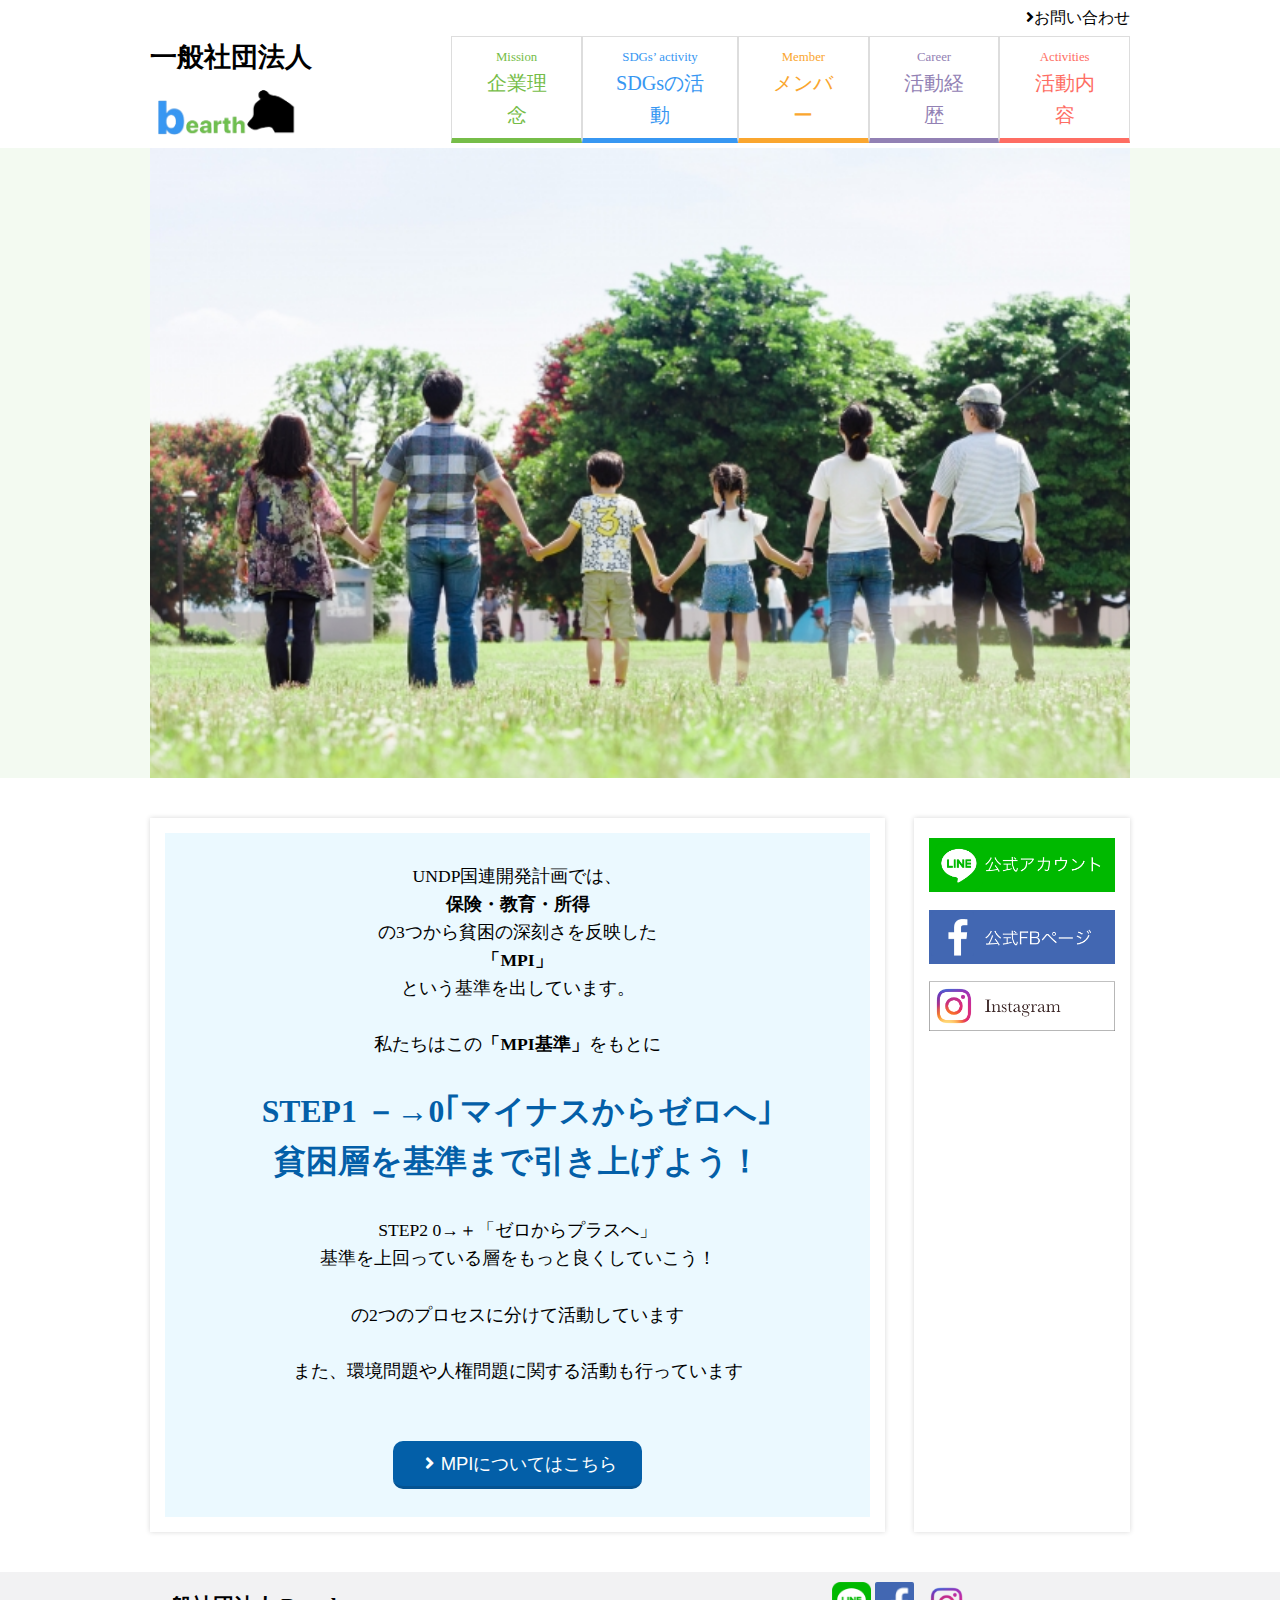
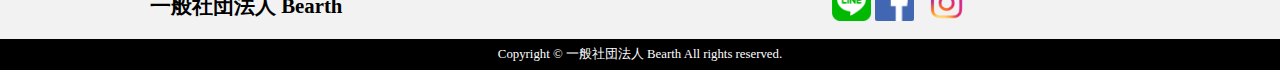
==== detail-step1.html @ adcd37fe "[implemnet] UNDPの文言追加" ====
<!DOCTYPE html>
<html lang="en">
<head>
    <meta charset="UTF-8">
    <meta name="viewport" content="width=device-width, initial-scale=1.0">
    <meta name="google-site-verification" content="5CtCFBnasUfVkqQjq2MaMUYwWER3md2tzpR2T9uA9SU"/>
    <link rel="stylesheet" href="https://fonts.googleapis.com/css2?family=Montserrat:wght@400;800&display=swap">
    <link rel="stylesheet" href="https://use.fontawesome.com/releases/v5.14.0/css/all.css">
    <link rel="stylesheet" href="css/style.css">
    <link rel="stylesheet" href="css/detail.css">
    <title>Bearthのホームページ | STEP01 マイナスからゼロ</title>
</head>
<body>
<header>
    <div class="contact-area"><i class="fas fa-angle-right"></i>お問い合わせ</div>
    <div class="toolbar">
        <a href="index.html" class="logo-link">
            <div>
                <span>一般社団法人</span>
                <img src="img/bearth-logo.png">
            </div>
        </a>
        <div class="nav-btn">
            <div></div>
            <div></div>
            <div></div>
        </div>
        <nav class="link-container">
            <ul>
                <li>
                    <a href="#mission">
                        <div class="link-ruby">Mission</div>
                        <div class="link-name">企業理念</div>
                    </a>
                </li>
                <li>
                    <a href="#sdgs-activity">
                        <div class="link-ruby">SDGs’ activity</div>
                        <div class="link-name">SDGsの活動</div>
                    </a>
                </li>
                <li>
                    <a href="#member">
                        <div class="link-ruby">Member</div>
                        <div class="link-name">メンバー</div>
                    </a>
                </li>
                <li>
                    <a href="#career">
                        <div class="link-ruby">Career</div>
                        <div class="link-name">活動経歴</div>
                    </a>
                </li>
                <li>
                    <a href="#activities">
                        <div class="link-ruby">Activities</div>
                        <div class="link-name">活動内容</div>
                    </a>
                </li>
            </ul>
        </nav>
    </div>
</header>
<div class="top-img-container">
    <div class="top-img"></div>
</div>

<div class="container">
    <main>
        <div class="undp-area blue">
            UNDP国連開発計画では、
            <b>保険・教育・所得</b>
            の3つから貧困の深刻さを反映した
            <b>「MPI」</b>
            という基準を出しています。

            私たちはこの<b>「MPI基準」</b>をもとに

            <span class="step1-large">STEP1 －→0<br class="pc-none">｢マイナスからゼロへ｣
                貧困層を基準まで引き上げよう！</span>

            STEP2 0→＋「ゼロからプラスへ」
            基準を上回っている層をもっと良くしていこう！

            の2つのプロセスに分けて活動しています
            
            また、環境問題や人権問題に関する活動も行っています

            <a href="https://www.jp.undp.org/content/tokyo/ja/home/library/human_development/human_development1/hdr_2011/QA_HDR3.html" target="_blank">
                <button><i class="fas fa-angle-right fa-fw"></i>MPIについてはこちら</button>
            </a>
        </div>
    </main>
    <aside>
        <a href="https://line.me/R/ti/p/%40872eppez"><img src="img/LINE.png" width="100%"></a>
        <img src="img/facebook.png" width="100%">
        <a href="https://www.instagram.com/bearth.my/"><img src="img/insta.png" width="100%"></a>
    </aside>
</div>
<footer>
    <section class="company-info">
        <div>
            <div class="company-name">一般社団法人 Bearth</div>
            <div class="sns-area">
                <a href="https://line.me/R/ti/p/%40872eppez"><img src="img/LINE-logo.png" width="39"></a>
                <img src="img/facebook-logo.png" width="39">
                <a href="https://www.instagram.com/bearth.my/"><img src="img/Insta-logo.png" width="39"></a>
            </div>
        </div>
    </section>
    <section class="copyright">Copyright © 一般社団法人 Bearth All rights reserved.</section>
</footer>
<script src="https://code.jquery.com/jquery-3.5.1.min.js"
        integrity="sha256-9/aliU8dGd2tb6OSsuzixeV4y/faTqgFtohetphbbj0=" crossorigin="anonymous"></script>
<script src="script.js"></script>
</body>
</html>
---- css/style.css ----
:root {
    --side-padding: 150px;
}

body {
    margin: 0;
    line-height: 1.6;
}

a {
    text-decoration: none;
}

ul {
    margin: 0;
    padding: 0;
}

li {
    list-style: none;
}

header, .container {
    padding-left: var(--side-padding);
    padding-right: var(--side-padding);
}

header .contact-area {
    text-align: right;
    padding-top: 5px;
    padding-bottom: 5px;
}

.toolbar {
    display: flex;
    justify-content: space-between;
}

.toolbar a.logo-link {
    display: flex;
    align-items: flex-end;

    font-size: 1.7em;
    color: #000;
    font-weight: bold;
}

.toolbar a.logo-link:hover {
    opacity: 0.8;
    transition: .2s;
}

.toolbar a.logo-link img {
    width: 150px;
}

.toolbar .link-ruby {
    font-size: 0.8em;
}

.toolbar .link-name {
    font-size: 1.26em;
    /*font-weight: 600;*/
}

nav ul {
    display: flex;
}

.toolbar nav li {
    padding: 10px 28px 6px;
    border: 1px solid #ddd;
    border-bottom-width: 5px;
    text-align: center;
}

nav li:hover {
    opacity: 0.6;
    transition: all .2s;
}

nav li:nth-of-type(1) {
    border-bottom-color: #76BD48;
}

nav li:nth-of-type(1) a {
    color: #76BD48;
}

nav li:nth-of-type(2) {
    border-bottom-color: #3797F2;
}

nav li:nth-of-type(2) a{
    color: #3797F2;

}

nav li:nth-of-type(3) {
    border-bottom-color: #FAA62F;
}

nav li:nth-of-type(3) a {
    color: #FAA62F;
}

nav li:nth-of-type(4) {
    border-bottom-color: #9281B4;
}

nav li:nth-of-type(4) a {
    color: #9281B4;
}

nav li:nth-of-type(5) {
    border-bottom-color: #FE6D63;
}

nav li:nth-of-type(5) a {
    color: #FE6D63;
}

.top-img-container {
    width: 100%;
    padding-left: var(--side-padding);
    padding-right: var(--side-padding);
    height: 70vh;
    -webkit-box-sizing: border-box;
    -moz-box-sizing: border-box;
    box-sizing: border-box;
    background: rgba(108, 192, 78, 0.08);
}

.top-img {
    height: 100%;
    background: url(../img/top.jpg) no-repeat center;
    background-size: cover;
}

.nav-btn {
    display: none;
}

main, aside {
    box-shadow: 0px 0px 5px rgba(0, 0, 0, 0.16);
    -webkit-box-sizing: border-box;
    -moz-box-sizing: border-box;
    box-sizing: border-box;
}

.container {
    display: flex;
    justify-content: space-between;
    margin: 40px auto;
}

main {
    width: 75%;
    padding: 15px;
    font-size: 1.1em;
}

main > section {
    margin-bottom: 30px;
}

aside {
    padding: 20px 15px;
    width: 22%;
}

h1 {
    margin: 0;
    font-size: 1.3em;
    border-left-width: 5px;
    border-left-style: solid;
    padding: 4px 10px;
}

h1#mission {
    border-left-color: #76BD48;
}

h1#sdgs-activity {
    border-left-color: #3797F2;
}

h1#member {
    border-left-color: #FAA62F;
}

h1#career {
    border-left-color: #9281B4;
}

h1#activities {
    border-left-color: #FE6D63;
}

p.mission-statement {
    background: rgba(108, 192, 78, 0.08);
    color: #039C6D;
    --p-padding: 25px;
    padding-top: var(--p-padding);
    padding-bottom: var(--p-padding);
    text-align: center;
    font-weight: bold;
    font-size: 1.2em;
}

.mission-step {
    background: url(img/gray-stripe.png);
    background-size: 15px 15px;
    border: 3px solid #318BBE;
    border-radius: 10px;
    padding: 10px 20px;
}

.mission-step .step-area {
    display: flex;
    align-items: center;
    flex-wrap: wrap;
}

.mission-step .step-area > div:nth-of-type(1), .mission-step > div:nth-of-type(2) {
    align-self: flex-start;
    margin-top: 10px;
}

.mission-step .description {
    font-size: 1.3em;
}

.description .minus {
    color: #1E65A5;
    font-weight: bold;
}

.description .zero {
    font-weight: bold;
}

.description .plus {
    color: #FE6D63;
    font-weight: bold;
}

.mission-step button {
    background: #035FA8;
    border: none;
    border-bottom: 3px solid #055392;
    border-radius: 10px;
    color: white;
    padding: 10px 25px;
    font-size: 1.05em;
    margin-left: 30px;
    transition: 0.15s;
}

.mission-step button:hover {
    opacity: 0.8;
}

.step-area p {
    margin-left: 20px;
    font-size: 1.2em;
}

.slash {
    height: 70px;
    border-left: 4px solid #000;
    transform: skew(-40deg);
}

.step {
    font-size: 1.3em;
    font-weight: bold;
}

.step b {
    font-size: 1.2em;
}

aside img {
    margin-bottom: 10px;
}

footer .company-info {
    background: #F2F2F3;
}

footer .company-info > div {
    padding-left: var(--side-padding);
    padding-right: var(--side-padding);
    display: flex;
    align-items: center;
    padding-top: 10px;
    padding-bottom: 10px;
}

footer .company-info .company-name {
    font-size: 1.3em;
    font-weight: bold;
}

footer .company-info .sns-area {
    margin-left: 50%;
}

footer .company-info .sns-area > img {
    margin-right: 8px;
}

footer .copyright {
    background: #000;
    color: #fff;
    font-size: 0.8em;
    padding-top: 5px;
    padding-bottom: 5px;
    text-align:center;
}

.green-large {
    /*color: #039C6D;*/
    color: #75bd48;
    /*font-weight: bold;*/
    font-size: 1.6em;
}

.blue-large {
    color: #3797F2;
    /*font-weight: bold;*/
    font-size: 1.6em;
}

.member-item {
    margin: 30px auto;
    padding: 2px 15px;
    border: 1px solid #FAA62F;
}

@media (max-width: 768px) {
    header, .top-img-container {
        padding: 0;
    }

    .contact-area {
        display: none;
    }

    nav {
        max-height: 0;
        position: absolute;
        /*top: -50%;*/
        /*left: 0;*/
        top: 50px;
        left: 0;
        transition: .5s;
        overflow-y: hidden;
        width: 100%;
    }

    nav ul {
        display: flex;
        flex-direction: column;
        justify-content: center;
        align-items: center;
        background: rgba(255, 255, 255, 0.92);
        top: 0;
    }

    .toolbar nav li {
        box-sizing: border-box;
        width: 50%;
        padding-top: 10px;
        padding-bottom: 10px;
        /*color: #fff !important;*/
        border: none !important;
    }

    nav li:not(:last-of-type) {
        border-bottom: 1px solid #c9c9c9 !important;
    }

    .toolbar a.logo-link {
        font-size: 1.4em;
    }

    .open nav {
        /*top: 50%;*/
        max-height: calc(100vh - 50px);
    }

    .nav-btn {
        display: flex;
        flex-direction: column;
        justify-content: space-between;
        align-items: center;
        height: 20px;
        padding: 13px 8px;
        z-index: 2;
    }

    .nav-btn div {
        background: #996633;
        width: 26px;
        height: 2px;
        transition: .3s;
    }

    .toolbar a.logo-link img {
        width: 35%;
    }

    .container {
        flex-direction: column;
        align-items: center;
        padding: 0;
    }

    .step-area img {
        width: 50%;
    }

    .step-area {
        font-size: 0.7em;
    }

    .mission-step .step-area:not(:last-of-type) {
        border-bottom: 1px solid #318BBE;
        padding-bottom: 15px;

    }

    .step-area button {
        padding: 5px 10px;
    }

    main, aside {
        width: 95%;
    }

    footer .company-info > div {
        flex-direction: column;
        padding-left: 0;
        padding-right: 0;
        width: 100%;
    }

    footer .company-info .sns-area {
        margin-top: 10px;
        margin-left: 0;
    }
}

@media (min-width: 769px) {
    .pc-none {
        display: none;
    }
}
---- css/detail.css ----
.undp-area {
    white-space: pre-line;
    text-align: center;
}

.undp-area.blue {
    background: #ebf9ff;
}

.undp-area.red {
    background: #fff2f2;
}

.undp-area .step1-large,
.undp-area .step2-large {
    font-size: 1.8em;
    font-weight: bold;
}

.undp-area .step1-large {
    color: #035FA8;
}

.undp-area .step2-large {
    color: #FE6D63;
}

.undp-area button {
    background: #035FA8;
    border: none;
    border-bottom: 3px solid #055392;
    border-radius: 10px;
    color: white;
    padding: 10px 25px;
    font-size: 1.05em;
    transition: 0.15s;
}

.undp-area button:hover {
    opacity: 0.8;
}
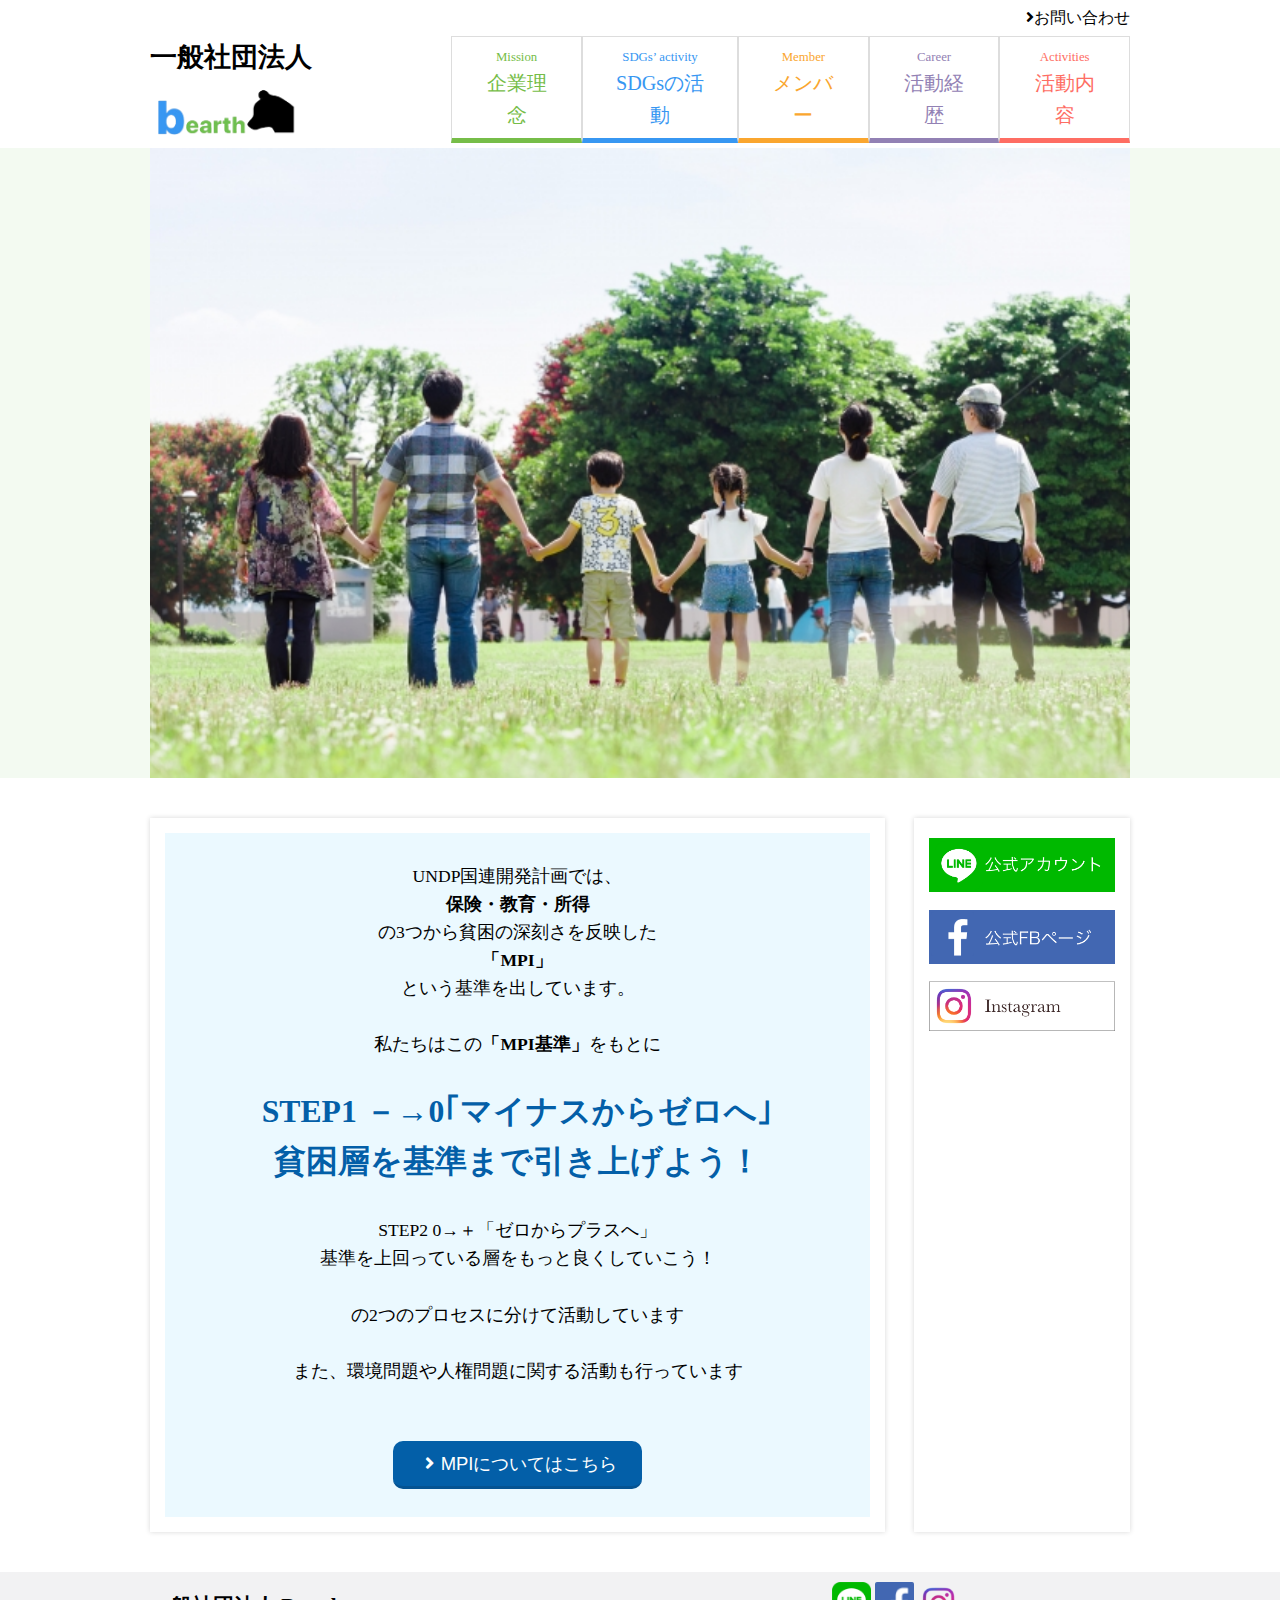
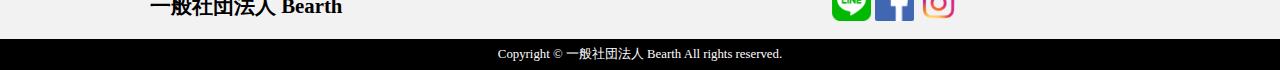
==== commit 09611a38: "[implement] facebookリンク追加、ナビリンク修正" ====
--- a/detail-step1.html
+++ b/detail-step1.html
@@ -14,7 +14,7 @@
 <header>
     <div class="contact-area"><i class="fas fa-angle-right"></i>お問い合わせ</div>
     <div class="toolbar">
-        <a href="index.html" class="logo-link">
+        <a href="/" class="logo-link">
             <div>
                 <span>一般社団法人</span>
                 <img src="img/bearth-logo.png">
@@ -28,31 +28,31 @@
         <nav class="link-container">
             <ul>
                 <li>
-                    <a href="#mission">
+                    <a href="/#mission">
                         <div class="link-ruby">Mission</div>
                         <div class="link-name">企業理念</div>
                     </a>
                 </li>
                 <li>
-                    <a href="#sdgs-activity">
+                    <a href="/#sdgs-activity">
                         <div class="link-ruby">SDGs’ activity</div>
                         <div class="link-name">SDGsの活動</div>
                     </a>
                 </li>
                 <li>
-                    <a href="#member">
+                    <a href="/#member">
                         <div class="link-ruby">Member</div>
                         <div class="link-name">メンバー</div>
                     </a>
                 </li>
                 <li>
-                    <a href="#career">
+                    <a href="/#career">
                         <div class="link-ruby">Career</div>
                         <div class="link-name">活動経歴</div>
                     </a>
                 </li>
                 <li>
-                    <a href="#activities">
+                    <a href="/#activities">
                         <div class="link-ruby">Activities</div>
                         <div class="link-name">活動内容</div>
                     </a>
@@ -93,7 +93,7 @@
     </main>
     <aside>
         <a href="https://line.me/R/ti/p/%40872eppez"><img src="img/LINE.png" width="100%"></a>
-        <img src="img/facebook.png" width="100%">
+        <a href="https://www.facebook.com/Bearth-103654354790475"><img src="img/facebook.png" width="100%"></a>
         <a href="https://www.instagram.com/bearth.my/"><img src="img/insta.png" width="100%"></a>
     </aside>
 </div>
@@ -103,7 +103,7 @@
             <div class="company-name">一般社団法人 Bearth</div>
             <div class="sns-area">
                 <a href="https://line.me/R/ti/p/%40872eppez"><img src="img/LINE-logo.png" width="39"></a>
-                <img src="img/facebook-logo.png" width="39">
+                <a href="https://www.facebook.com/Bearth-103654354790475"><img src="img/facebook-logo.png" width="39"></a>
                 <a href="https://www.instagram.com/bearth.my/"><img src="img/Insta-logo.png" width="39"></a>
             </div>
         </div>
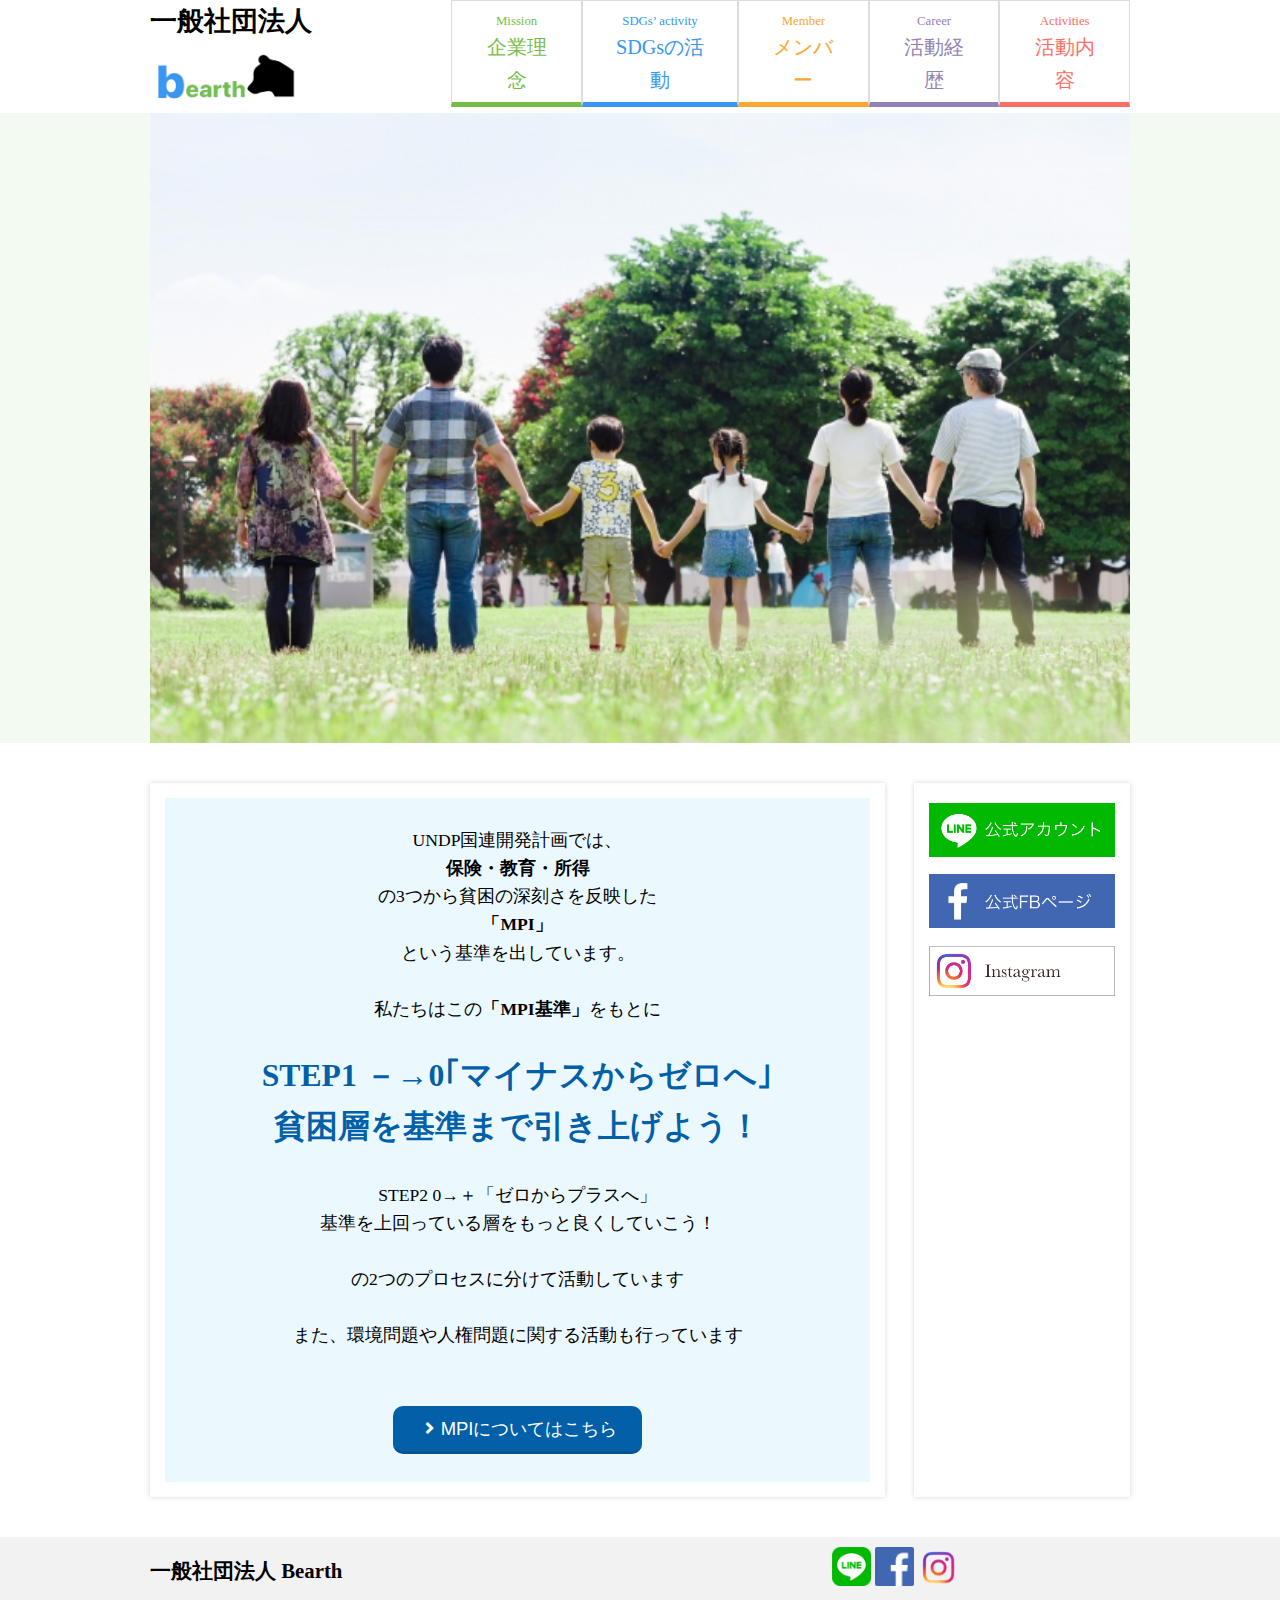
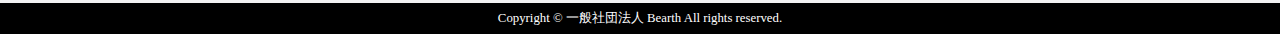
==== commit fc30c40d: "[fix] お問い合わせ非表示" ====
--- a/detail-step1.html
+++ b/detail-step1.html
@@ -12,9 +12,9 @@
 </head>
 <body>
 <header>
-    <div class="contact-area"><i class="fas fa-angle-right"></i>お問い合わせ</div>
+<!--    <div class="contact-area"><i class="fas fa-angle-right"></i>お問い合わせ</div>-->
     <div class="toolbar">
-        <a href="/" class="logo-link">
+        <a href="/bearth-hp" class="logo-link">
             <div>
                 <span>一般社団法人</span>
                 <img src="img/bearth-logo.png">
@@ -28,31 +28,31 @@
         <nav class="link-container">
             <ul>
                 <li>
-                    <a href="/#mission">
+                    <a href="/bearth-hp/#mission">
                         <div class="link-ruby">Mission</div>
                         <div class="link-name">企業理念</div>
                     </a>
                 </li>
                 <li>
-                    <a href="/#sdgs-activity">
+                    <a href="/bearth-hp/#sdgs-activity">
                         <div class="link-ruby">SDGs’ activity</div>
                         <div class="link-name">SDGsの活動</div>
                     </a>
                 </li>
                 <li>
-                    <a href="/#member">
+                    <a href="/bearth-hp/#member">
                         <div class="link-ruby">Member</div>
                         <div class="link-name">メンバー</div>
                     </a>
                 </li>
                 <li>
-                    <a href="/#career">
+                    <a href="/bearth-hp/#career">
                         <div class="link-ruby">Career</div>
                         <div class="link-name">活動経歴</div>
                     </a>
                 </li>
                 <li>
-                    <a href="/#activities">
+                    <a href="/bearth-hp/#activities">
                         <div class="link-ruby">Activities</div>
                         <div class="link-name">活動内容</div>
                     </a>
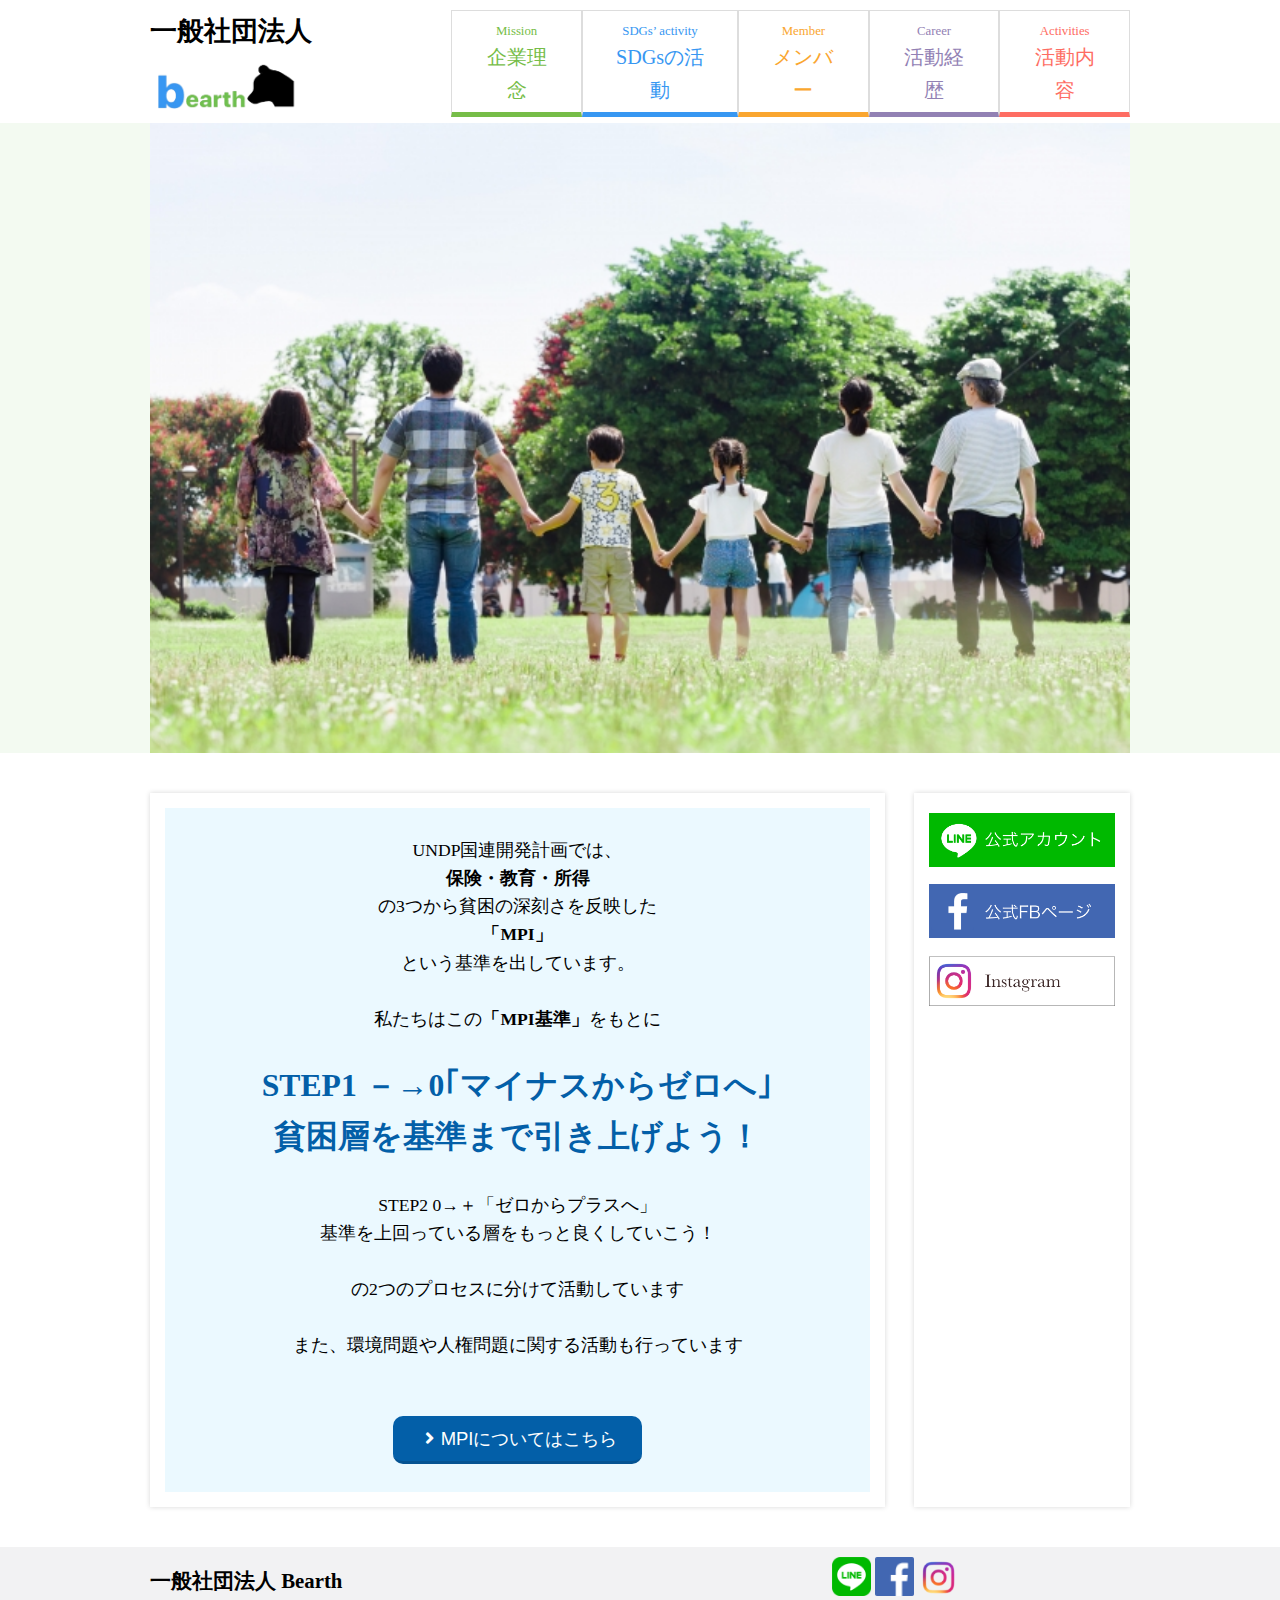
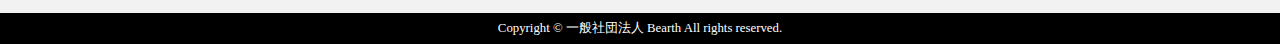
==== commit f4d59079: "[fix] お問い合わせ非表示レイアウト修正" ====
--- a/detail-step1.html
+++ b/detail-step1.html
@@ -12,7 +12,9 @@
 </head>
 <body>
 <header>
-<!--    <div class="contact-area"><i class="fas fa-angle-right"></i>お問い合わせ</div>-->
+    <div class="contact-area">
+<!--        <i class="fas fa-angle-right"></i>お問い合わせ-->
+    </div>
     <div class="toolbar">
         <a href="/bearth-hp" class="logo-link">
             <div>
